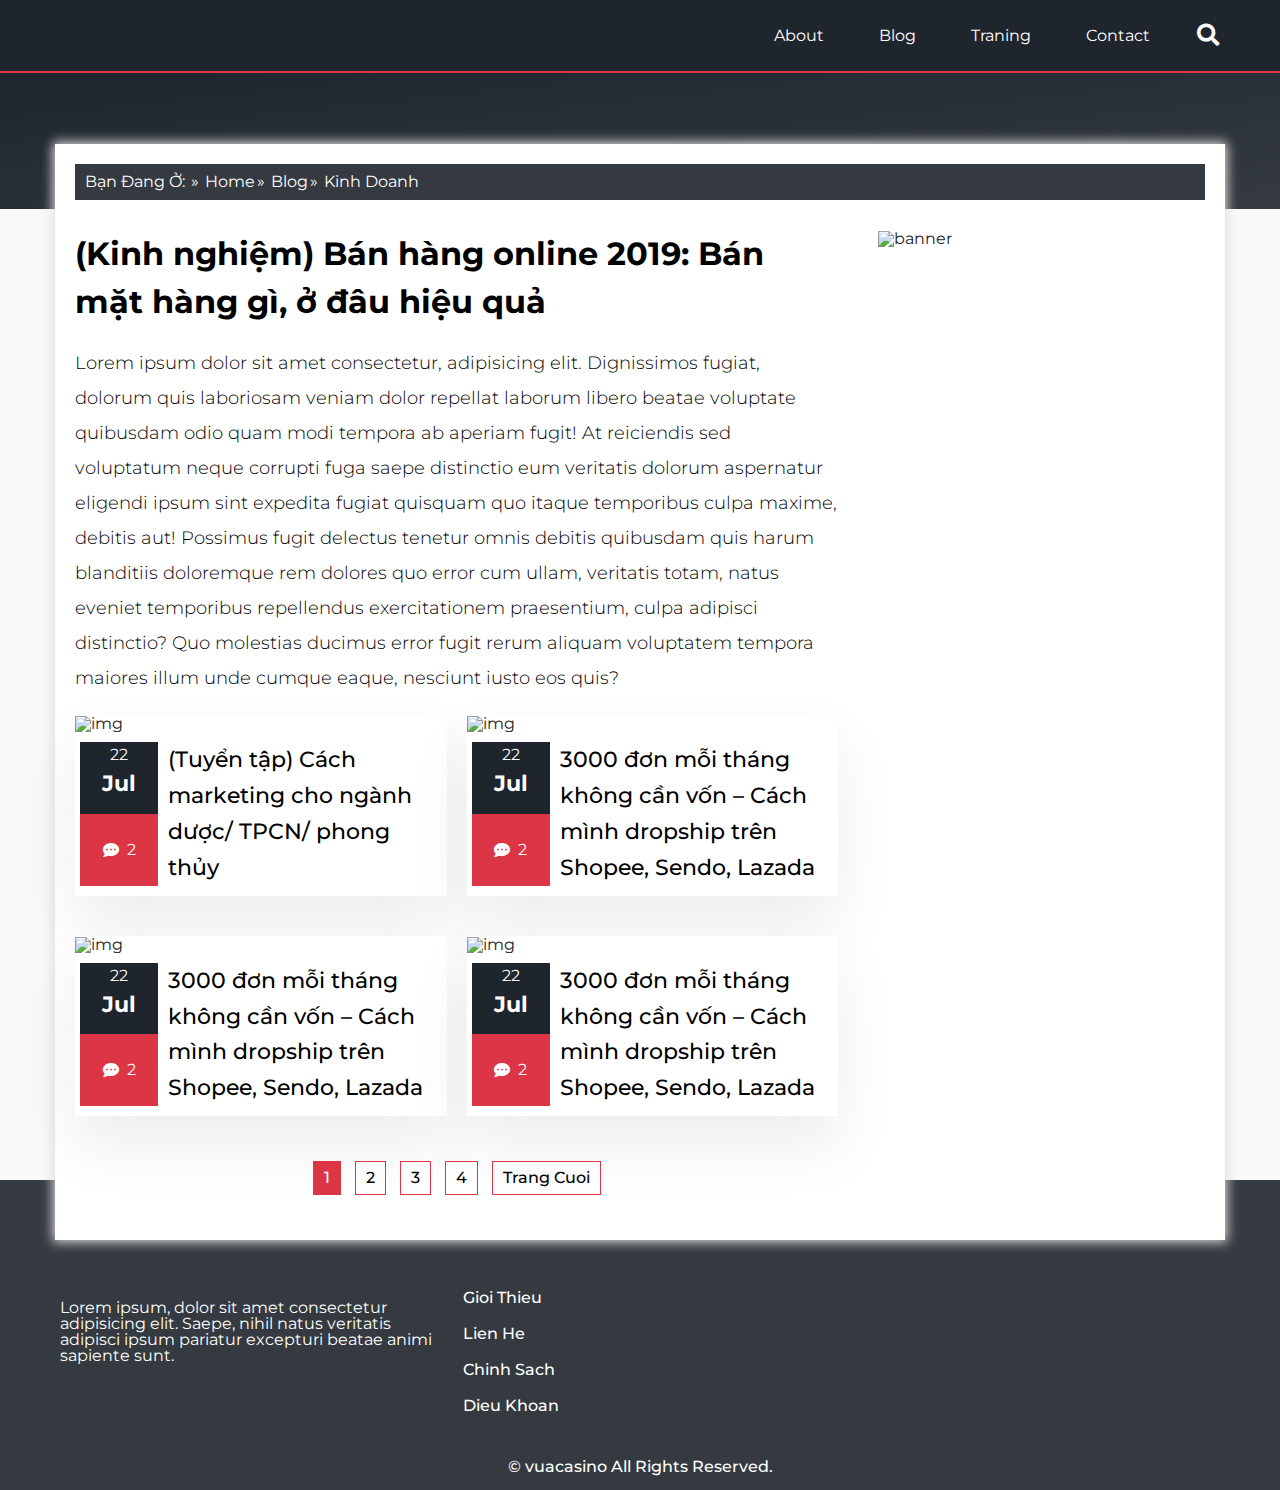
==== index.html @ dd426b85 "initiate project w88" ====
<!DOCTYPE html>
<html lang="en">
<head>
    <meta charset="UTF-8">
    <meta name="viewport" content="width=device-width, initial-scale=1.0">
    <meta http-equiv="X-UA-Compatible" content="ie=edge">
    <title>Vua Casino</title>
    <link href="https://fonts.googleapis.com/css?family=Montserrat:400,400i,500,500i,600,600i,700,700i,800,800i,900,900i&display=swap" rel="stylesheet">
    <link rel="stylesheet" href="https://cdnjs.cloudflare.com/ajax/libs/font-awesome/5.10.2/css/all.min.css">
    <link rel="stylesheet" href="https://cdnjs.cloudflare.com/ajax/libs/Swiper/4.5.0/css/swiper.min.css">
    <link rel="stylesheet" href="./style.css">
    <script src="https://cdnjs.cloudflare.com/ajax/libs/Swiper/4.5.0/js/swiper.min.js"></script>
</head>
<body>
    <header>
        <div class="container">
            <div class="header_wrap">
                <div class="site-branding">
                    <a href="javascript:;">
                        <img src="https://cdn.shortpixel.ai/client/q_glossy,ret_img/https://www.gotchseo.com/wp-content/uploads/2018/02/logo.png" alt="">
                    </a>
                </div>
                <div id="menu-toggle" class="header-btn">
                    <i class="fas fa-bars"></i>
                </div>
                
                <div class="site-nav">
                    <nav class="navigation">
                        <div class="main-menu-wrap">
                            <ul>
                                <li><a href="javascript:;">About</a></li>
                                <li><a href="javascript:;">Blog</a></li>
                                <li><a href="javascript:;">Traning</a></li>
                                <li><a href="javascript:;">Contact</a></li>
                            </ul>
                        </div>
                    </nav>
                </div>
                <div class="icon__search">
                    <i class="fas fa-search"></i>
                </div>
            </div>
        </div>

        <div class="main__search">
            <div class="container">
                <form action="/" method="GET">
                    <input type="text" placeholder="Tìm Kiếm..." value="" name="s">
                    <label for="submit">
                        <input type="submit" name="submit">
                        <i class="fas fa-search"></i>
                    </label>
                    <div class="btn__close"></div>
                </form>
            </div>
        </div>

    </header>
    <!-- <div class="slider">
        <div class="swiper-container">
            <div class="swiper-wrapper">
                <div class="swiper-slide">
                    <div class="slide__item">
                        <img src="http://nhacaibongda.com/wp-content/uploads/2015/12/w88-di-dong.jpg" alt="">
                        <div class="slide__action">
                            <h3>Khuyến mãi Bất Tận Tại W88</h3>
                            <a href="javascript:;">Đặt Cược Ngay</a>
                        </div>
                    </div>
                </div>
                <div class="swiper-slide">
                    <img src="http://nhacaibongda.com/wp-content/uploads/2015/12/w88-di-dong.jpg" alt="">
                    <div class="slide__action">
                        <h3>Khuyến mãi Bất Tận Tại W88</h3>
                        <a href="javascript:;">Đặt Cược Ngay</a>
                    </div>
                </div>
                <div class="swiper-slide">
                    <img src="http://nhacaibongda.com/wp-content/uploads/2015/12/w88-di-dong.jpg" alt="">
                    <div class="slide__action">
                        <h3>Khuyến mãi Bất Tận Tại W88</h3>
                        <a href="javascript:;">Đặt Cược Ngay</a>
                    </div>
                </div>
                <div class="swiper-slide">
                    <img src="http://nhacaibongda.com/wp-content/uploads/2015/12/w88-di-dong.jpg" alt="">
                    <div class="slide__action">
                        <h3>Khuyến mãi Bất Tận Tại W88</h3>
                        <a href="javascript:;">Đặt Cược Ngay</a>
                    </div>
                </div>
            </div>
            <div class="swiper-pagination"></div>
            <div class="swiper-button-prev"></div>
            <div class="swiper-button-next"></div>
        </div>
    </div> -->
    <div class="header-gradient">
        <divv class="container"></divv>
    </div>
    <div class="main__content">
        <div class="container">
            
            <div class="main__wrapper">
                <div class="main__brc">
                    <ul>
                        <li> Bạn Đang Ở: </li>
                        <li><a href="javascript:;">Home</a></li>
                        <li><a href="javascript:;">Blog</a></li>
                        <li><a href="javascript:;">Kinh Doanh</a></li>
                    </ul>
                </div>
                <div class="main">
                    <div class="main__left">
                        <div class="main__title">
                            <h2>(Kinh nghiệm) Bán hàng online 2019: Bán mặt hàng gì, ở đâu hiệu quả</h2>
                        </div>
                        <div class="main__des">
                            <p>Lorem ipsum dolor sit amet consectetur, adipisicing elit. Dignissimos fugiat, dolorum quis laboriosam veniam dolor repellat laborum libero beatae voluptate quibusdam odio quam modi tempora ab aperiam fugit! At reiciendis sed voluptatum neque corrupti fuga saepe distinctio eum veritatis dolorum aspernatur eligendi ipsum sint expedita fugiat quisquam quo itaque temporibus culpa maxime, debitis aut! Possimus fugit delectus tenetur omnis debitis quibusdam quis harum blanditiis doloremque rem dolores quo error cum ullam, veritatis totam, natus eveniet temporibus repellendus exercitationem praesentium, culpa adipisci distinctio? Quo molestias ducimus error fugit rerum aliquam voluptatem tempora maiores illum unde cumque eaque, nesciunt iusto eos quis?</p>
                        </div>
                        <div class="posts">
                            <div class="post__item">
                                <div class="post__img">
                                    <img src="https://kiemtiencenter.com/wp-content/uploads/2019/05/cach-marketing-nganh-duoc-tpcn-phong-thuy.jpg" alt="img">
                                </div>
                                <div class="post__title">
                                    <div class="post__title-wrp">
                                        <div class="post__left">
                                            <div class="post__date">
                                                22 <span>Jul</span>
                                            </div>
                                            <div class="post__cm">
                                                <i class="fas fa-comment-dots"></i>	&nbsp; 2
                                            </div>
                                        </div>
                                        <div class="post__right">
                                            <h2><a href="javascript:;">(Tuyển tập) Cách marketing cho ngành dược/ TPCN/ phong thủy</a></h2>
                                        </div>
                                    </div>
                                </div>
                            </div>
                            <div class="post__item">
                                <div class="post__img">
                                    <img src="https://kiemtiencenter.com/wp-content/uploads/2019/07/dropship-3000-don-1.jpg" alt="img">
                                </div>
                                <div class="post__title">
                                    <div class="post__title-wrp">
                                        <div class="post__left">
                                            <div class="post__date">
                                                22 <span>Jul</span>
                                            </div>
                                            <div class="post__cm">
                                                <i class="fas fa-comment-dots"></i> &nbsp; 2
                                            </div>
                                        </div>
                                        <div class="post__right">
                                            <h2><a href="javascript:;">3000 đơn mỗi tháng không cần vốn – Cách mình dropship trên Shopee, Sendo, Lazada</a></h2>
                                        </div>
                                    </div>
                                </div>
                            </div>
                            <div class="post__item">
                                <div class="post__img">
                                    <img src="https://kiemtiencenter.com/wp-content/uploads/2018/08/kinh-doanh-online.jpg" alt="img">
                                </div>
                                <div class="post__title">
                                    <div class="post__title-wrp">
                                        <div class="post__left">
                                            <div class="post__date">
                                                22 <span>Jul</span>
                                            </div>
                                            <div class="post__cm">
                                                <i class="fas fa-comment-dots"></i> &nbsp; 2
                                            </div>
                                        </div>
                                        <div class="post__right">
                                            <h2><a href="javascript:;">3000 đơn mỗi tháng không cần vốn – Cách mình dropship trên Shopee, Sendo, Lazada</a></h2>
                                        </div>
                                    </div>
                                </div>
                            </div>
                            <div class="post__item">
                                <div class="post__img">
                                    <img src="https://kiemtiencenter.com/wp-content/uploads/2019/06/7000-don-hang.jpg" alt="img">
                                </div>
                                <div class="post__title">
                                    <div class="post__title-wrp">
                                        <div class="post__left">
                                            <div class="post__date">
                                                22 <span>Jul</span>
                                            </div>
                                            <div class="post__cm">
                                                <i class="fas fa-comment-dots"></i> &nbsp; 2
                                            </div>
                                        </div>
                                        <div class="post__right">
                                            <h2><a href="javascript:;">3000 đơn mỗi tháng không cần vốn – Cách mình dropship trên Shopee, Sendo, Lazada</a></h2>
                                        </div>
                                    </div>
                                </div>
                            </div>

                        </div>
                        <div class="paginate">
                            <ul>
                                <li class="current">
                                    <a href="javvascript:;"> 1</a>
                                </li>
                                <li>
                                    <a href="javvascript:;"> 2</a>
                                </li>
                                <li>
                                    <a href="javvascript:;"> 3</a>
                                </li>
                                <li>
                                    <a href="javvascript:;"> 4</a>
                                </li>
                                <li>
                                    <a href="javvascript:;"> Trang Cuoi</a>
                                </li>
                            </ul>
                        </div>
                    </div>
                    <div class="main__right">
                        <div class="ads">
                            <img src="https://kiemtiencenter.com/wp-content/uploads/2018/11/special2-1.jpg" alt="banner">
                        </div>
                    </div>
                </div>
            </div>
        </div>
    </div>
    <footer>
        <div class="footer-1 container">
            <div class="footer__info">
               <img src="https://cdn.shortpixel.ai/client/q_glossy,ret_img/https://www.gotchseo.com/wp-content/uploads/2018/02/logo.png" alt="">
               <p>Lorem ipsum, dolor sit amet consectetur adipisicing elit. Saepe, nihil natus veritatis adipisci ipsum pariatur excepturi beatae animi sapiente sunt.</p>
            </div>
            <div class="footer__link">
                <ul>
                    <li><a href="javascript:;">Gioi Thieu</a></li>
                    <li><a href="javascript:;">Lien He</a></li>
                    <li><a href="javascript:;">Chinh Sach</a></li>
                    <li><a href="javascript:;">Dieu Khoan</a></li>
                </ul>
            </div>
            <div class="footer__social">
                <a class="fb" href="javascript:;"><img src="./img/fb.png" alt=""></a>
                <a class="tw" href="javascript:;"><img src="./img/linke.png" alt=""></a>
                <a class="pin" href="javascript:;"><img src="./img/pin.png" alt=""></a>
                <a class="linke" href="javascript:;"><img src="./img/tw.png" alt=""></a>
                <a class="yt" href="javascript:;"><img src="./img/yt.png" alt=""></a>
            </div>
        </div>
        <div class="footer-cp">
            <p> © vuacasino All Rights Reserved.</p>
        </div>
    </footer>
    <script>
        var vuacasino = {
            isSearchOpen: false,
            isMenuOpen: false,
            init: function() {
                vuacasino.openSearch();
                vuacasino.closeSearch();
                vuacasino.toogleMenu();
                vuacasino.slider();
            },
            openSearch: function() {
                document.querySelector(".icon__search i").addEventListener("click", function() {
                    if(vuacasino.isSearchOpen == false) {
                        document.querySelector(".main__search").classList.add("opened");
                        vuacasino.isSearchOpen = true;
                    }
                })
            },
            closeSearch: function() {
                document.querySelector(".btn__close").addEventListener("click",function() {
                    document.querySelector(".main__search").classList.remove("opened");
                    vuacasino.isSearchOpen = false;
                })
            },
            toogleMenu: function() {
                document.getElementById("menu-toggle").addEventListener("click", function() {
                    if(vuacasino.isMenuOpen == false) {
                        document.querySelector(".site-nav").classList.add("nav-mobile");
                        vuacasino.isMenuOpen = true;
                    } else {
                        document.querySelector(".site-nav").classList.remove("nav-mobile");
                        vuacasino.isMenuOpen = false;
                    }
                })
            },
            slider: function() {
                var mySwiper = new Swiper ('.swiper-container', {
                    direction:'horizontal',
                    loop: true,
                    navigation: {
                        nextEl: '.swiper-button-next',
                        prevEl: '.swiper-button-prev',
                    },
                    pagination: {
                        el: '.swiper-pagination',
                    }
                });
            }

           
        }
        vuacasino.init();
    </script>
</body>
</html>
---- style.css ----
/* http://meyerweb.com/eric/tools/css/reset/
   v2.0-modified | 20110126
   License: none (public domain)
*/

html, body, div, span, applet, object, iframe,
h1, h2, h3, h4, h5, h6, p, blockquote, pre,
a, abbr, acronym, address, big, cite, code,
del, dfn, em, img, ins, kbd, q, s, samp,
small, strike, strong, sub, sup, tt, var,
b, u, i, center,
dl, dt, dd, ol, ul, li,
fieldset, form, label, legend,
table, caption, tbody, tfoot, thead, tr, th, td,
article, aside, canvas, details, embed,
figure, figcaption, footer, header, hgroup,
menu, nav, output, ruby, section, summary,
time, mark, audio, video {
  margin: 0;
	padding: 0;
	border: 0;
	font-size: 100%;
	font: inherit;
	vertical-align: baseline;
}

/* make sure to set some focus styles for accessibility */
:focus {
    outline: 0;
}

/* HTML5 display-role reset for older browsers */
article, aside, details, figcaption, figure,
footer, header, hgroup, menu, nav, section {
	display: block;
}

body {
	line-height: 1;
}

ol, ul {
	list-style: none;
}

blockquote, q {
	quotes: none;
}

blockquote:before, blockquote:after,
q:before, q:after {
	content: '';
	content: none;
}

table {
	border-collapse: collapse;
	border-spacing: 0;
}

input[type=search]::-webkit-search-cancel-button,
input[type=search]::-webkit-search-decoration,
input[type=search]::-webkit-search-results-button,
input[type=search]::-webkit-search-results-decoration {
    -webkit-appearance: none;
    -moz-appearance: none;
}

input[type=search] {
    -webkit-appearance: none;
    -moz-appearance: none;
    -webkit-box-sizing: content-box;
    -moz-box-sizing: content-box;
    box-sizing: content-box;
}

textarea {
    overflow: auto;
    vertical-align: top;
    resize: vertical;
}

/**
 * Correct `inline-block` display not defined in IE 6/7/8/9 and Firefox 3.
 */

audio,
canvas,
video {
    display: inline-block;
    *display: inline;
    *zoom: 1;
    max-width: 100%;
}

/**
 * Prevent modern browsers from displaying `audio` without controls.
 * Remove excess height in iOS 5 devices.
 */

audio:not([controls]) {
    display: none;
    height: 0;
}

/**
 * Address styling not present in IE 7/8/9, Firefox 3, and Safari 4.
 * Known issue: no IE 6 support.
 */

[hidden] {
    display: none;
}

/**
 * 1. Correct text resizing oddly in IE 6/7 when body `font-size` is set using
 *    `em` units.
 * 2. Prevent iOS text size adjust after orientation change, without disabling
 *    user zoom.
 */

html {
    font-size: 100%; /* 1 */
    -webkit-text-size-adjust: 100%; /* 2 */
    -ms-text-size-adjust: 100%; /* 2 */
}

/**
 * Address `outline` inconsistency between Chrome and other browsers.
 */

a:focus {
    outline: thin dotted;
}

/**
 * Improve readability when focused and also mouse hovered in all browsers.
 */

a:active,
a:hover {
    outline: 0;
}

/**
 * 1. Remove border when inside `a` element in IE 6/7/8/9 and Firefox 3.
 * 2. Improve image quality when scaled in IE 7.
 */

img {
    border: 0; /* 1 */
    -ms-interpolation-mode: bicubic; /* 2 */
}

/**
 * Address margin not present in IE 6/7/8/9, Safari 5, and Opera 11.
 */

figure {
    margin: 0;
}

/**
 * Correct margin displayed oddly in IE 6/7.
 */

form {
    margin: 0;
}

/**
 * Define consistent border, margin, and padding.
 */

fieldset {
    border: 1px solid #c0c0c0;
    margin: 0 2px;
    padding: 0.35em 0.625em 0.75em;
}

/**
 * 1. Correct color not being inherited in IE 6/7/8/9.
 * 2. Correct text not wrapping in Firefox 3.
 * 3. Correct alignment displayed oddly in IE 6/7.
 */

legend {
    border: 0; /* 1 */
    padding: 0;
    white-space: normal; /* 2 */
    *margin-left: -7px; /* 3 */
}

/**
 * 1. Correct font size not being inherited in all browsers.
 * 2. Address margins set differently in IE 6/7, Firefox 3+, Safari 5,
 *    and Chrome.
 * 3. Improve appearance and consistency in all browsers.
 */

button,
input,
select,
textarea {
    font-size: 100%; /* 1 */
    margin: 0; /* 2 */
    vertical-align: baseline; /* 3 */
    *vertical-align: middle; /* 3 */
}

/**
 * Address Firefox 3+ setting `line-height` on `input` using `!important` in
 * the UA stylesheet.
 */

button,
input {
    line-height: normal;
}

/**
 * Address inconsistent `text-transform` inheritance for `button` and `select`.
 * All other form control elements do not inherit `text-transform` values.
 * Correct `button` style inheritance in Chrome, Safari 5+, and IE 6+.
 * Correct `select` style inheritance in Firefox 4+ and Opera.
 */

button,
select {
    text-transform: none;
}

/**
 * 1. Avoid the WebKit bug in Android 4.0.* where (2) destroys native `audio`
 *    and `video` controls.
 * 2. Correct inability to style clickable `input` types in iOS.
 * 3. Improve usability and consistency of cursor style between image-type
 *    `input` and others.
 * 4. Remove inner spacing in IE 7 without affecting normal text inputs.
 *    Known issue: inner spacing remains in IE 6.
 */

button,
html input[type="button"], /* 1 */
input[type="reset"],
input[type="submit"] {
    -webkit-appearance: button; /* 2 */
    cursor: pointer; /* 3 */
    *overflow: visible;  /* 4 */
}

/**
 * Re-set default cursor for disabled elements.
 */

button[disabled],
html input[disabled] {
    cursor: default;
}

/**
 * 1. Address box sizing set to content-box in IE 8/9.
 * 2. Remove excess padding in IE 8/9.
 * 3. Remove excess padding in IE 7.
 *    Known issue: excess padding remains in IE 6.
 */

input[type="checkbox"],
input[type="radio"] {
    box-sizing: border-box; /* 1 */
    padding: 0; /* 2 */
    *height: 13px; /* 3 */
    *width: 13px; /* 3 */
}

/**
 * 1. Address `appearance` set to `searchfield` in Safari 5 and Chrome.
 * 2. Address `box-sizing` set to `border-box` in Safari 5 and Chrome
 *    (include `-moz` to future-proof).
 */

input[type="search"] {
    -webkit-appearance: textfield; /* 1 */
    -moz-box-sizing: content-box;
    -webkit-box-sizing: content-box; /* 2 */
    box-sizing: content-box;
}

/**
 * Remove inner padding and search cancel button in Safari 5 and Chrome
 * on OS X.
 */

input[type="search"]::-webkit-search-cancel-button,
input[type="search"]::-webkit-search-decoration {
    -webkit-appearance: none;
}

/**
 * Remove inner padding and border in Firefox 3+.
 */

button::-moz-focus-inner,
input::-moz-focus-inner {
    border: 0;
    padding: 0;
}

/**
 * 1. Remove default vertical scrollbar in IE 6/7/8/9.
 * 2. Improve readability and alignment in all browsers.
 */

textarea {
    overflow: auto; /* 1 */
    vertical-align: top; /* 2 */
}

/**
 * Remove most spacing between table cells.
 */

table {
    border-collapse: collapse;
    border-spacing: 0;
}

html,
button,
input,
select,
textarea {
    color: #222;
}


::-moz-selection {
    background: #b3d4fc;
    text-shadow: none;
}

::selection {
    background: #b3d4fc;
    text-shadow: none;
}

img {
    vertical-align: middle;
}

fieldset {
    border: 0;
    margin: 0;
    padding: 0;
}

textarea {
    resize: vertical;
}

.chromeframe {
    margin: 0.2em 0;
    background: #ccc;
    color: #000;
    padding: 0.2em 0;
}

/* End Reset */
*, *::before, *::after {
    box-sizing: border-box;
}
:root {
    --blue: #007bff;
    --indigo: #6610f2;
    --purple: #6f42c1;
    --pink: #e83e8c;
    --red: #dc3545;
    --orange: #fd7e14;
    --yellow: #ffc107;
    --green: #28a745;
    --teal: #20c997;
    --cyan: #17a2b8;
    --white: #fff;
    --gray: #868e96;
    --gray-dark: #343a40;
    --primary: #007bff;
    --secondary: #868e96;
    --success: #28a745;
    --info: #17a2b8;
    --warning: #ffc107;
    --danger: #dc3545;
    --light: #f8f9fa;
    --dark: #343a40;
    --breakpoint-xs: 0;
    --breakpoint-sm: 576px;
    --breakpoint-md: 768px;
    --breakpoint-lg: 992px;
    --breakpoint-xl: 1200px;
    --font-family-sans-serif: -apple-system,BlinkMacSystemFont,"Segoe UI",Roboto,"Helvetica Neue",Arial,sans-serif,"Apple Color Emoji","Segoe UI Emoji","Segoe UI Symbol";
    --font-family-monospace: "SFMono-Regular",Menlo,Monaco,Consolas,"Liberation Mono","Courier New",monospace;
}
body {
    font-family: 'Montserrat', sans-serif;
    background: #f9f9f9;
}
a {
    text-decoration: none;
}
.container {
    max-width: 1200px;
    width: 100%;
    padding-right: 15px;
    padding-left: 15px;
    margin-right: auto;
    margin-left: auto;
}
header {
    background: #1f252d;
    border-bottom: 1px solid hsla(0,0%,100%,.3);
    padding: 18px 0;
    position: relative;
    border-bottom: 2px solid var(--red);
}
.header-btn {
    cursor: pointer;
}
.header-btn i {
    color: #FFF;
    font-size: 1.6rem;
}
.header_wrap {
    display: flex;
    align-items: center;
    justify-content: space-between;
}
.header-gradient {
    padding-bottom: 100px;
    padding-top: 20px;
    background: linear-gradient(to right bottom,#1f252d,#343a40);
}
.site-nav {
    display: none;
}
.site-branding a img {
    width: 63%;
}
.main-search {
    position: absolute;
    left: 0;
    top: 0;
    width: 100%;
}
.icon__search {
    display: none;
}
@media (min-width:465px) {
    .site-branding a img {
        width: 100%;
    }
    .site-branding {
        margin-right: auto;
    }
    .icon__search {
        margin-left: 20px;
        display: flex;
        width: 35px;
        height: 35px;
        align-items: center;
        justify-content: center;
        border-radius: 50%;
        position: relative;
        z-index: 2;
        cursor: pointer;
    }
    .icon__search:before {
        position: absolute;
        content: '';
        top: 50%;
        left: 50%;
        transform: translate(-50%,-50%);
        width: 0;
        height: 0;
        border-radius: 50%;
        background: var(--red);
        transition: .2s;
        z-index: 0
    }
    .icon__search:hover:before {
        width: 100%;
        height: 100%;
    }
    .icon__search i.fa-search {
        color: #FFF;
        font-size: 1.4rem;
        z-index: 1;
    } 
}
@media (min-width:1024px) {
    .header-btn {
        display: none;
    }
    .site-nav {
        display:flex;
    }
    .site-nav ul {
        display: flex;
        align-items: center;
        justify-content: space-around;
    }
    .site-nav ul li a {
        padding: 20px;
        font-size: 1rem;
        color: #FFF;
        margin-left: 15px
    }
    .site-nav ul li a:hover,.site-nav ul li a.active {
        color:var(--red);
    }
}

.main__search {
    position: absolute;
    top: -71px;
    left: 0;
    right: 0;
    width: 100%;
    height: 100%;
    background: #1f252d;
    transition: 0.2s;
    display: flex;
    align-items: center;
    justify-content: center;
    z-index: 9;
}
.main__search.opened {
    top: 0px;
}
.btn__close {
    width: 25px;
    height: 25px;
    position: relative;
    cursor: pointer;
}
.btn__close:before, .btn__close:after {
    content:'';
    position: absolute;
    width: 100%;
    height: 3px;
    background: #FFF;
    top: 50%;
    left: 7%;
}
.btn__close:before {
    transform:rotate(45deg);
}
.btn__close:after {
    transform:rotate(-45deg);
}
.main__search form {
    display: grid;
    grid-template-columns: 8fr 0.5fr 0.5fr;
    grid-gap: 10px;
    align-items: center;
}
.main__search form input {
    background: transparent;
    border: none;
    padding: 15px;
    color: #FFF;
}
.main__search form label {
    position: relative;
    display: flex;
    width: 35px;
    height: 35px;
    align-items: center;
    background: red;
    border-radius: 50%;
    justify-content: center;
    margin-left: 10px;
}
.main__search form label input {
    position: absolute;
    top: 0;
    left: 0;
    right:0;
    bottom: 0;
    opacity: 0;
}
.main__search form label i.fa-search {
    color: #FFF;
    font-size: 1.4rem;
}

.nav-mobile {
    display: block;
    position: absolute;
    top: 100%;
    left: 0;
    width: 100%;
    background: #1c2029;
    transition: 0.2s;
    overflow: hidden;
    height: auto;
    z-index: 999
}

.nav-mobile ul li {
    border-bottom: 1px solid #222933;
}
.nav-mobile ul li a {
    display: block;
    padding: 15px;
    color: #FFF;
    font-size: 1rem;
    text-align: center;
}
.nav-mobile ul li a:hover {
    color: var(--red);
}
.swiper-slide img {
    width: 100%;
}
.slide__action {
    position: absolute;
    top: 0;
    left: 0;
    width: 100%;
    height: 100%;
    display: flex;
    align-items: center;
    justify-content: center;
    flex-direction: column;
}
.slide__action h3 {
    font-size: 1rem;
    color: #FFF;
    font-weight: 700;
    margin-bottom: 15px;
}
.swiper-button-prev,.swiper-button-next {
    display: none
}
.slide__action a {
    padding: 10px 20px;
    display: block;
    color: #FFF;
    border: 1px solid var(--red);
    font-size: 1rem;
    font-weight: 700;
}
.slide__action a:hover {
    border: none;
    background: var(--red);
}
@media (min-width:465px) {
    .slide__action h3, .slide__action a {
        font-size: 1.4rem;
    }
}
@media (min-width:768px) {
    .slide__action h3, .slide__action a {
        font-size: 1.8rem;
    }
}
@media (min-width:1204px) {
    .slide__action h3, .slide__action a {
        font-size: 2rem;
    }
    .swiper-button-prev,.swiper-button-next {
        display: block;
    }
}

.main__brc {
    display: none;
}
.main__wrapper {
    background: #FFF;
    padding: 20px;
    box-shadow: 0 0 11px 2px #dfdfdf;
}
.main__content {
    margin-top: -65px;
    position: relative;
}
.main__title {
    margin-bottom: 20px;
}
.main__title h2 {
    font-size: 1.4rem;
    font-weight: 700;
    color: #000;
    line-height: 1.8rem;
    transition: 0.2s;
}
.main__des p {
    font-size: 1.15rem;
    font-weight: 300;
    line-height: 1.9;
    color: #000;
}
.main__des {
    margin-bottom: 20px;
}
.post__img img {
    max-width: 100%;
}
.post__title-wrp {
    display: grid;
    grid-template-columns: 2fr 5fr;
    grid-gap: 10px;
    padding: 10px 5px;
}
.post__left {
    display:grid;
    grid-template-columns: 1fr;
    grid-auto-rows: 1fr;
}
.post__cm {
    display: flex;
    align-items: center;
    justify-content: center;
    color: #FFF;
    background: var(--red);
}
.post__date {
    text-align: center;
    background: #1f252d;
    color: #FFF;
    padding: 5px;
}
.post__date span {
    font-weight: 700;
    font-size: 1.4rem;
    display: block;
    line-height: 1.8;
}
.post__right h2 {
    font-size: 1.2rem;
    line-height: 1.4;
    font-weight: 500;
}
.post__right h2 a {
    color: #000;
}
.post__item {
    background-color: #fff;
    box-shadow: 0 29px 60px 0 rgba(54,57,73,.09);
    transition: .25s linear;
    margin-bottom: 20px;
}
.post__item:hover {
    box-shadow: 0 29px 60px 0 rgba(158,158,158,.5);
}
.post__item:hover > .post__title .post__title-wrp .post__right h2 a{
    color: var(--red);
}
.ads img {
    max-width: 100%;
}
.main__title h2:hover {
    color: var(--red);
}
.main {
    display: block;
}

.main__brc {
    background: #343a40;
    padding: 10px;
    margin-bottom: 30px;

}
.main__brc ul li {
    display: inline-block;
}
.main__brc ul li a {
    color: #fff;
}
.main__brc ul li a:hover {
    text-decoration: underline;
}
.main__brc ul li:after {
    content: '\000BB';
    margin-right: 2px;
    margin-left: 2px;
}
.main__brc ul li:last-child:after {
    content:'';
}

.main__brc ul li {
    color: #FFF;
}

.paginate {
    padding: 20px;
    display: flex;
    align-items: center;
    justify-content: center;
}
.paginate ul li {
    display: inline-block;
    margin: 5px 5px;
}
.paginate ul li a {
    display: block;
    padding: 8px 10px;
    border: 1px solid var(--red);
    color: #000;
    font-weight: 500;
}
.paginate ul li.current a {
    background: var(--red);
    color: #FFF;
}
.paginate ul li a:hover {
    background: var(--red);
    color: #FFF;
}

footer {
    display: flex;
    flex-direction: column;
    margin-top: -60px;
    background: var(--gray-dark);
}
.footer-1 {
    display: grid;
    grid-template-columns: 1fr;
    grid-gap: 20px;
    padding: 100px 20px 20px 20px;
}
.footer__info p{
    color: #FFF;
}
.footer__link ul li, .footer__link ul li a {
    display: block;
}
.footer__link ul li a {
    padding: 10px;
    color: #FFF;
    font-size: 1rem;
    font-weight: 500;
}
.footer__info img {
    margin-bottom: 20px;
}
.footer__social a {
    display: inline-block;
    width: 50px;
    height: 50px;
    margin-right: 10px;
    margin-bottom: 10px;
}
.footer__social a img {
    width: 100%;
}
.footer-cp {
    display: flex;
    align-items: center;
    justify-content:center;
    padding: 15px;
}
.footer-cp p {
    color: #FFF;
    font-size: 1rem;
    font-weight: 500;
}
.header-gradient h1 {
    color: #FFF;
    font-size: 2rem;
    line-height: 1.4;
    font-weight: 500;
    max-width: 940px;
    text-align: center;
}
.main__blog {
    margin: 0 auto;
}
.blog__author {
    display: flex;
    padding: 30px 0px 10px 0px;
    margin-bottom: 10px;
    border-bottom: 1px solid var(--red);
}
.blog__author .author_pic {
    width: 75px;
    height: 75px;
    border-radius: 50%;
    overflow: hidden;
    background-repeat: no-repeat;
    background-size: cover;
    background-position: center 31%;
    flex-shrink: 0;
}
.author__infor {
    padding-left: 15px;
}
.author__infor h3 {
    color: var(--red);
    font-size: 1.5rem;
    font-weight: 700;
    margin-bottom: 10px;
}
.blog__content {
    padding: 10px 0;
}
.blog__content p {
    font-size: 17px;
    line-height: 1.75;
    margin-bottom: 15px;
}
@media (min-width:768px) {
    .main__blog {
        width: 70%;
    }
    .main__brc {
        display: block;
    }
    .footer-1 {
        grid-template-columns: 1fr 1fr 1fr;
    }
}
@media (min-width:940px) {
    .main {
        display: grid;
        grid-template-columns: 7fr 3fr;
        grid-gap: 40px;
    }
}
@media (min-width:1024px) {
    .posts {
        display: grid;
        grid-template-columns: 1fr 1fr;
        grid-gap: 20px;
    }
    .post__title-wrp {
        grid-template-columns: 2fr 7fr;
    }
    .post__right h2 {
        font-size: 1.4rem;
        line-height: 1.6;
    }
    .main__title h2 {
        font-size: 2rem;
        line-height: 1.5;
    }
}
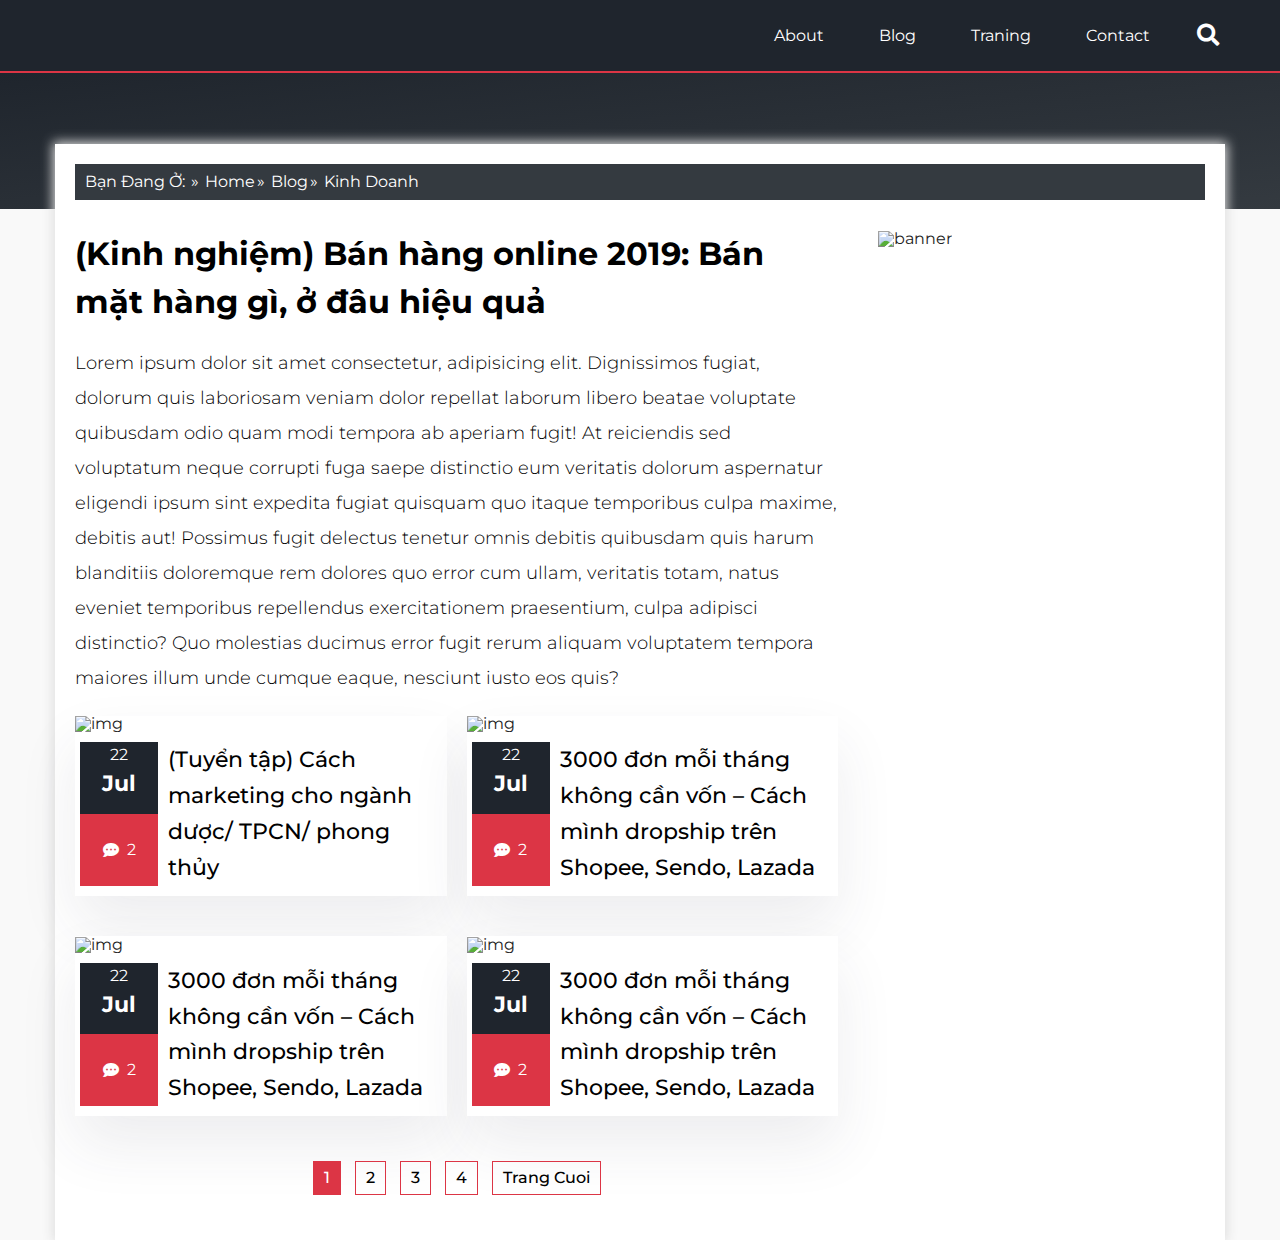
==== commit 7d08519a: "edit footer header index and functions" ====
--- a/index.html
+++ b/index.html
@@ -230,84 +230,4 @@
             </div>
         </div>
     </div>
-    <footer>
-        <div class="footer-1 container">
-            <div class="footer__info">
-               <img src="https://cdn.shortpixel.ai/client/q_glossy,ret_img/https://www.gotchseo.com/wp-content/uploads/2018/02/logo.png" alt="">
-               <p>Lorem ipsum, dolor sit amet consectetur adipisicing elit. Saepe, nihil natus veritatis adipisci ipsum pariatur excepturi beatae animi sapiente sunt.</p>
-            </div>
-            <div class="footer__link">
-                <ul>
-                    <li><a href="javascript:;">Gioi Thieu</a></li>
-                    <li><a href="javascript:;">Lien He</a></li>
-                    <li><a href="javascript:;">Chinh Sach</a></li>
-                    <li><a href="javascript:;">Dieu Khoan</a></li>
-                </ul>
-            </div>
-            <div class="footer__social">
-                <a class="fb" href="javascript:;"><img src="./img/fb.png" alt=""></a>
-                <a class="tw" href="javascript:;"><img src="./img/linke.png" alt=""></a>
-                <a class="pin" href="javascript:;"><img src="./img/pin.png" alt=""></a>
-                <a class="linke" href="javascript:;"><img src="./img/tw.png" alt=""></a>
-                <a class="yt" href="javascript:;"><img src="./img/yt.png" alt=""></a>
-            </div>
-        </div>
-        <div class="footer-cp">
-            <p> © vuacasino All Rights Reserved.</p>
-        </div>
-    </footer>
-    <script>
-        var vuacasino = {
-            isSearchOpen: false,
-            isMenuOpen: false,
-            init: function() {
-                vuacasino.openSearch();
-                vuacasino.closeSearch();
-                vuacasino.toogleMenu();
-                vuacasino.slider();
-            },
-            openSearch: function() {
-                document.querySelector(".icon__search i").addEventListener("click", function() {
-                    if(vuacasino.isSearchOpen == false) {
-                        document.querySelector(".main__search").classList.add("opened");
-                        vuacasino.isSearchOpen = true;
-                    }
-                })
-            },
-            closeSearch: function() {
-                document.querySelector(".btn__close").addEventListener("click",function() {
-                    document.querySelector(".main__search").classList.remove("opened");
-                    vuacasino.isSearchOpen = false;
-                })
-            },
-            toogleMenu: function() {
-                document.getElementById("menu-toggle").addEventListener("click", function() {
-                    if(vuacasino.isMenuOpen == false) {
-                        document.querySelector(".site-nav").classList.add("nav-mobile");
-                        vuacasino.isMenuOpen = true;
-                    } else {
-                        document.querySelector(".site-nav").classList.remove("nav-mobile");
-                        vuacasino.isMenuOpen = false;
-                    }
-                })
-            },
-            slider: function() {
-                var mySwiper = new Swiper ('.swiper-container', {
-                    direction:'horizontal',
-                    loop: true,
-                    navigation: {
-                        nextEl: '.swiper-button-next',
-                        prevEl: '.swiper-button-prev',
-                    },
-                    pagination: {
-                        el: '.swiper-pagination',
-                    }
-                });
-            }
-
-           
-        }
-        vuacasino.init();
-    </script>
-</body>
-</html>+    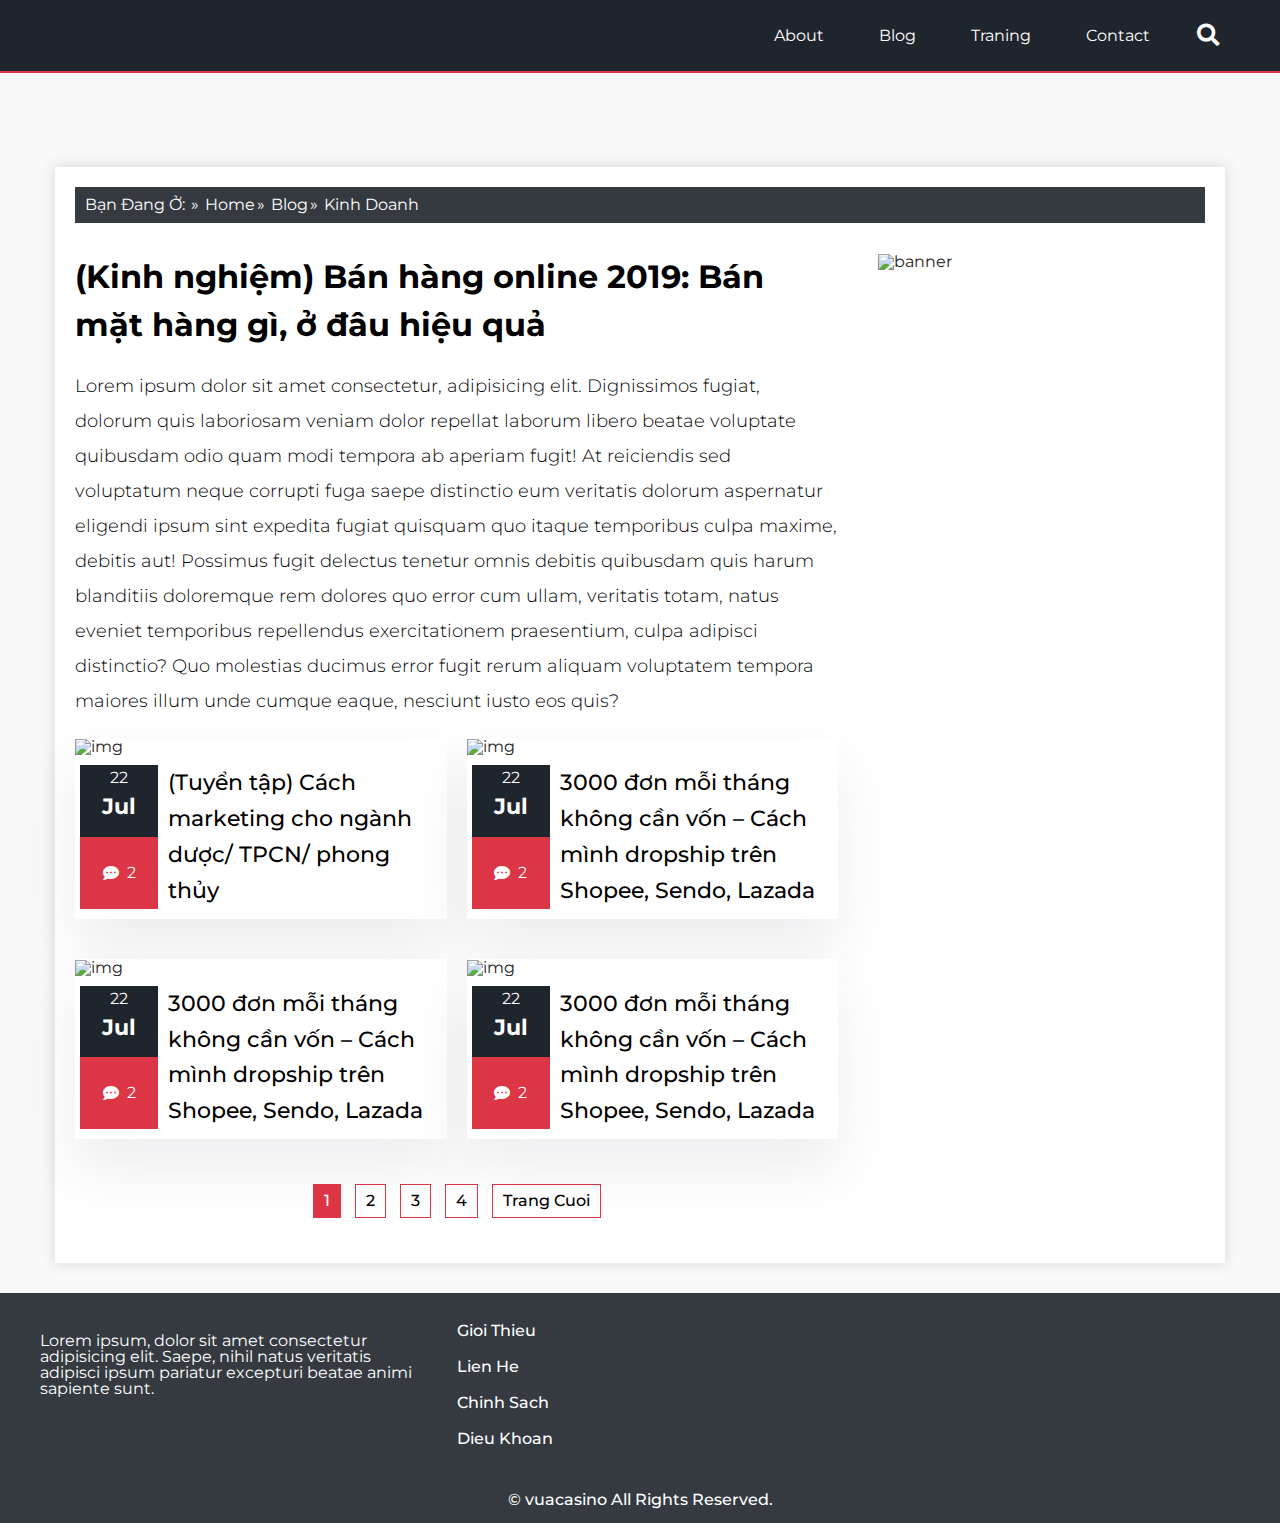
==== commit d9c3aaaf: "add style css index single function" ====
--- a/index.html
+++ b/index.html
@@ -56,7 +56,7 @@
         </div>
 
     </header>
-    <!-- <div class="slider">
+    <div class="slider">
         <div class="swiper-container">
             <div class="swiper-wrapper">
                 <div class="swiper-slide">
@@ -94,9 +94,6 @@
             <div class="swiper-button-prev"></div>
             <div class="swiper-button-next"></div>
         </div>
-    </div> -->
-    <div class="header-gradient">
-        <divv class="container"></divv>
     </div>
     <div class="main__content">
         <div class="container">
@@ -230,4 +227,84 @@
             </div>
         </div>
     </div>
-    +    <footer>
+        <div class="footer-1 container">
+            <div class="footer__info">
+               <img src="https://cdn.shortpixel.ai/client/q_glossy,ret_img/https://www.gotchseo.com/wp-content/uploads/2018/02/logo.png" alt="">
+               <p>Lorem ipsum, dolor sit amet consectetur adipisicing elit. Saepe, nihil natus veritatis adipisci ipsum pariatur excepturi beatae animi sapiente sunt.</p>
+            </div>
+            <div class="footer__link">
+                <ul>
+                    <li><a href="javascript:;">Gioi Thieu</a></li>
+                    <li><a href="javascript:;">Lien He</a></li>
+                    <li><a href="javascript:;">Chinh Sach</a></li>
+                    <li><a href="javascript:;">Dieu Khoan</a></li>
+                </ul>
+            </div>
+            <div class="footer__social">
+                <a class="fb" href="javascript:;"><img src="./img/fb.png" alt=""></a>
+                <a class="tw" href="javascript:;"><img src="./img/linke.png" alt=""></a>
+                <a class="pin" href="javascript:;"><img src="./img/pin.png" alt=""></a>
+                <a class="linke" href="javascript:;"><img src="./img/tw.png" alt=""></a>
+                <a class="yt" href="javascript:;"><img src="./img/yt.png" alt=""></a>
+            </div>
+        </div>
+        <div class="footer-cp">
+            <p> © vuacasino All Rights Reserved.</p>
+        </div>
+    </footer>
+    <script>
+        var vuacasino = {
+            isSearchOpen: false,
+            isMenuOpen: false,
+            init: function() {
+                vuacasino.openSearch();
+                vuacasino.closeSearch();
+                vuacasino.toogleMenu();
+                vuacasino.slider();
+            },
+            openSearch: function() {
+                document.querySelector(".icon__search i").addEventListener("click", function() {
+                    if(vuacasino.isSearchOpen == false) {
+                        document.querySelector(".main__search").classList.add("opened");
+                        vuacasino.isSearchOpen = true;
+                    }
+                })
+            },
+            closeSearch: function() {
+                document.querySelector(".btn__close").addEventListener("click",function() {
+                    document.querySelector(".main__search").classList.remove("opened");
+                    vuacasino.isSearchOpen = false;
+                })
+            },
+            toogleMenu: function() {
+                document.getElementById("menu-toggle").addEventListener("click", function() {
+                    if(vuacasino.isMenuOpen == false) {
+                        document.querySelector(".site-nav").classList.add("nav-mobile");
+                        vuacasino.isMenuOpen = true;
+                    } else {
+                        document.querySelector(".site-nav").classList.remove("nav-mobile");
+                        vuacasino.isMenuOpen = false;
+                    }
+                })
+            },
+            slider: function() {
+                var mySwiper = new Swiper ('.swiper-container', {
+                    direction:'horizontal',
+                    loop: true,
+                    navigation: {
+                        nextEl: '.swiper-button-next',
+                        prevEl: '.swiper-button-prev',
+                    },
+                    pagination: {
+                        el: '.swiper-pagination',
+                    }
+                });
+            }
+
+           
+        }
+        vuacasino.init();
+    </script>
+</body>
+</html>--- a/style.css
+++ b/style.css
@@ -681,8 +681,12 @@
     box-shadow: 0 0 11px 2px #dfdfdf;
 }
 .main__content {
+    margin: 30px 0px;
+    position: relative;
+}
+.main__content.main__content-single {
+    margin: 0;
     margin-top: -65px;
-    position: relative;
 }
 .main__title {
     margin-bottom: 20px;
@@ -823,14 +827,19 @@
 footer {
     display: flex;
     flex-direction: column;
+    background: var(--gray-dark);
+}
+footer.footer__single {
     margin-top: -60px;
-    background: var(--gray-dark);
 }
 .footer-1 {
     display: grid;
     grid-template-columns: 1fr;
     grid-gap: 20px;
-    padding: 100px 20px 20px 20px;
+    padding: 20px 0px;
+}
+.footer-1.footer-1-single {
+    padding: 100px 0px 20px 0px;
 }
 .footer__info p{
     color: #FFF;
